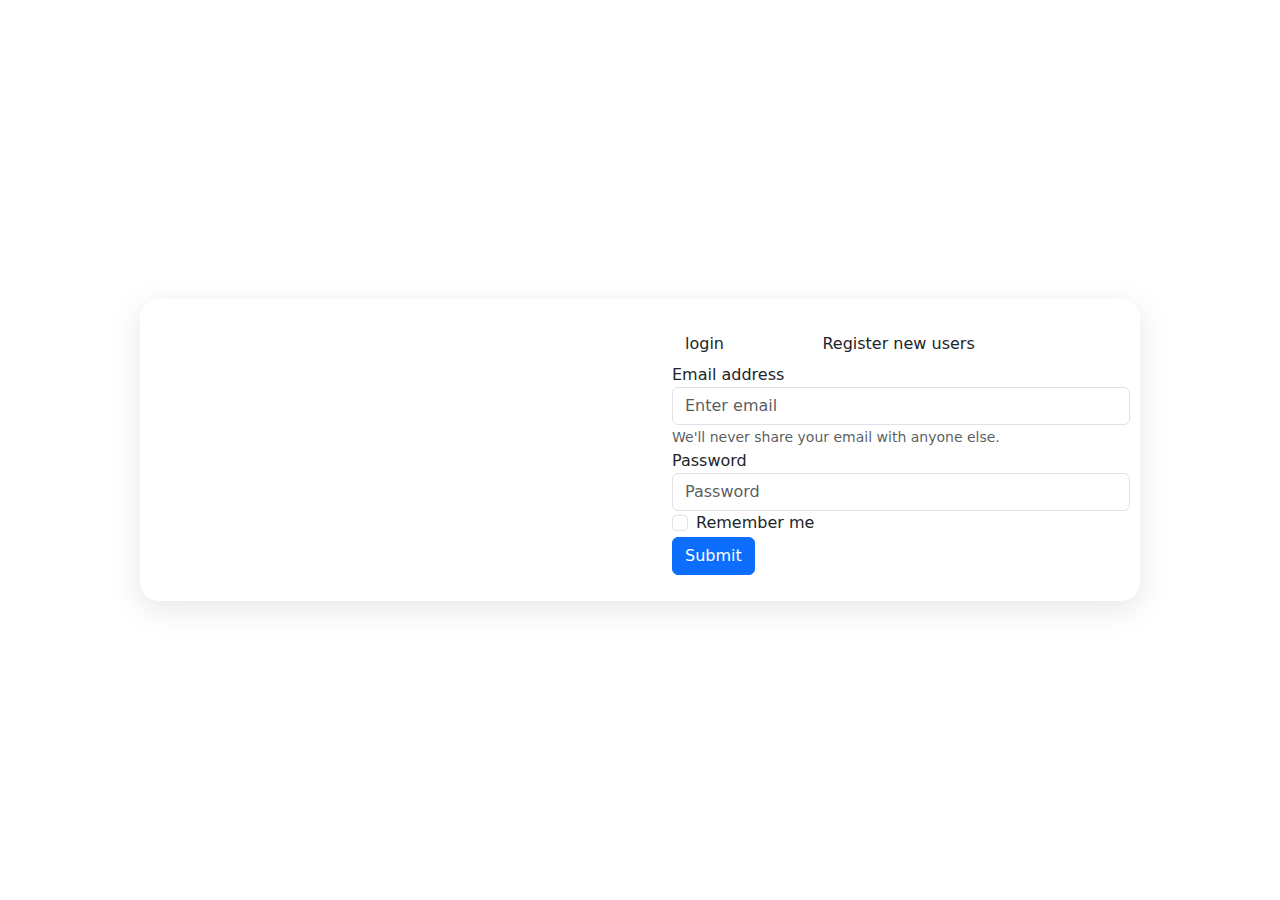
==== index.html @ f674d42a "index.html" ====
<!DOCTYPE html>
<html>
<head>
    <meta charset="utf-8">
    <meta name="apple-mobile-web-app-capable" content="yes">
    <meta name="apple-mobile-web-app-status-bar-style" content="black">
    <meta name="apple-touch-fullscreen" content="yes">
    <meta name="format-detection" content="email=no">
    <meta name="wap-font-scale" content="no">
    <meta content="telephone=no" name="format-detection">
    <title>Quiz</title>
    <link href="css/ax.css" rel="stylesheet" type="text/css">
    <link href="dist/css/ax-response.css" rel="stylesheet" type="text/css">
    <link href="css/main.css" rel="stylesheet" type="text/css">
    <link href="bootstrap-5.3.3-dist/css/bootstrap.min.css" rel="stylesheet">
</head>

<body class="ax-align-origin"> 
    <div class="login ax-shadow-cloud ax-radius-md"><!--the whole page-->
        <div class="ax-row ax-radius-md ax-split" style=" padding:10px"><!--the smaller in the center-->
            <div style="width: 50% "><!--left image -->
            </div>
                <div style="width: 50%"><!--right part -->
                    <div>
                        <ul style="width: 100%; list-style-type: none;">
                            <li style="float: left; width:30%; text-align:left;"><button type="button" class="btn" >login</button></li>
                            <li style="float: left; width:50%; text-align:left"><button type="button" class="btn" >Register new users</button></li>
                        </ul>

                        <ul style="list-style-type: none;" id="loginbox">
                            <li>
                                <form>
                                    <div class="form-group">
                                        <label for="exampleInputEmail1">Email address</label>
                                        <input type="email" class="form-control" id="exampleInputEmail1" aria-describedby="emailHelp" placeholder="Enter email">
                                        <small id="emailHelp" class="form-text text-muted">We'll never share your email with anyone else.</small>
                                    </div>
                                    <div class="form-group">
                                        <label for="exampleInputPassword1">Password</label>
                                        <input type="password" class="form-control" id="exampleInputPassword1" placeholder="Password">
                                    </div>
                                    <div class="form-group form-check">
                                        <input type="checkbox" class="form-check-input" id="exampleCheck1">
                                        <label class="form-check-label" for="exampleCheck1">Remember me</label>
                                    </div>
                                    <button type="submit" class="btn btn-primary">Submit</button>
                                  </form>
                            </li>
                        </ul>
                    </div>
                </div>
            </div>
        </div>
    </div>
<script src="dist/js/ax.min.js" type="text/javascript"></script></body>

</html>
---- css/ax.css ----
@charset "utf-8";
.ax-align-origin,
.ax-align-center-center {
  display: flex;
  align-items: center;
  justify-content: center;
}
html,
body {
  height: 100%;
  width: 100%;
}
body {
  background-image: url(../images/login-bg.jpg);
  background-repeat: no-repeat;
  background-size: cover;
}
.login {
  width: 80%;
  background-color: #fff;
}
.login .cover {
  background-image: url(../images/login-left.jpg);
  background-repeat: no-repeat;
  background-size: cover;
}
.login .core {
  padding-left: 28px;
}
.footer {
  color: rgba(255, 255, 255, 0.5);
  width: 100%;
  text-align: center;
  padding: 1.4rem 0;
  box-sizing: border-box;
  position: absolute;
  left: 0;
  bottom: 0;
}
.footer a {
  color: rgba(255, 255, 255, 0.5);
}
@media screen and (max-width: 100%) {
  body.ax-align-origin {
    background-image: none;
    display: block;
  }
  .login {
    width: 100%;
    box-shadow: none;
    border-radius: 0;
  }
  .login .cover {
    height: 20rem;
    border-radius: 0;
  }
  .login .core {
    padding-left: 0;
  }
  .login form {
    margin: 0;
  }
  .footer {
    position: inherit;
    color: #666666;
  }
  .footer a {
    color: #666666;
  }
}
.ax-shadow-cloud {
  box-shadow: 0 0.5rem 2rem rgba(0, 0, 0, 0.1);
}
.ax-radius-md,
.ax-avatar.ax-radius-md,
.ax-sign.ax-radius-md {
  border-radius: calc(0.3rem*4);
}
.ax-row {
  box-sizing: border-box;
  display: flex;
  flex-wrap: nowrap;
  flex-direction: row;
  width: 100%;
  zoom: 1;
}
.ax-col {
  display: block;
  flex: auto;
  width: 0;
  position: relative;
}
.ax-col-14 {
  width: calc((100%/24)*14);
}
---- css/main.css ----
@charset "utf-8";
/*
 *Last modified: 2022-06-25 18:38:36
 *Url: https://www.axui.cn
*/
html,
body {
  height: 100%;
  width: 100%;
}
body {
  background-image: url(../images/login-bg.jpg);
  background-repeat: no-repeat;
  background-size: cover;
}
.login {
  width: 1000px;
  background-color: #fff;
}
.login .cover {
  background-image: url(../images/login-left.jpg);
  background-repeat: no-repeat;
  background-size: cover;
}
.login .core {
  padding-left: 28px;
}
.footer {
  color: rgba(255, 255, 255, 0.5);
  width: 100%;
  text-align: center;
  padding: 1.4rem 0;
  box-sizing: border-box;
  position: absolute;
  left: 0;
  bottom: 0;
}
.footer a {
  color: rgba(255, 255, 255, 0.5);
}
@media screen and (max-width: 900px) {
  body.ax-align-origin {
    background-image: none;
    display: block;
  }
  .login {
    width: 100%;
    box-shadow: none;
    border-radius: 0;
  }
  .login .cover {
    height: 20rem;
    border-radius: 0;
  }
  .login .core {
    padding-left: 0;
  }
  .login form {
    margin: 0;
  }
  .footer {
    position: inherit;
    color: #666666;
  }
  .footer a {
    color: #666666;
  }
}
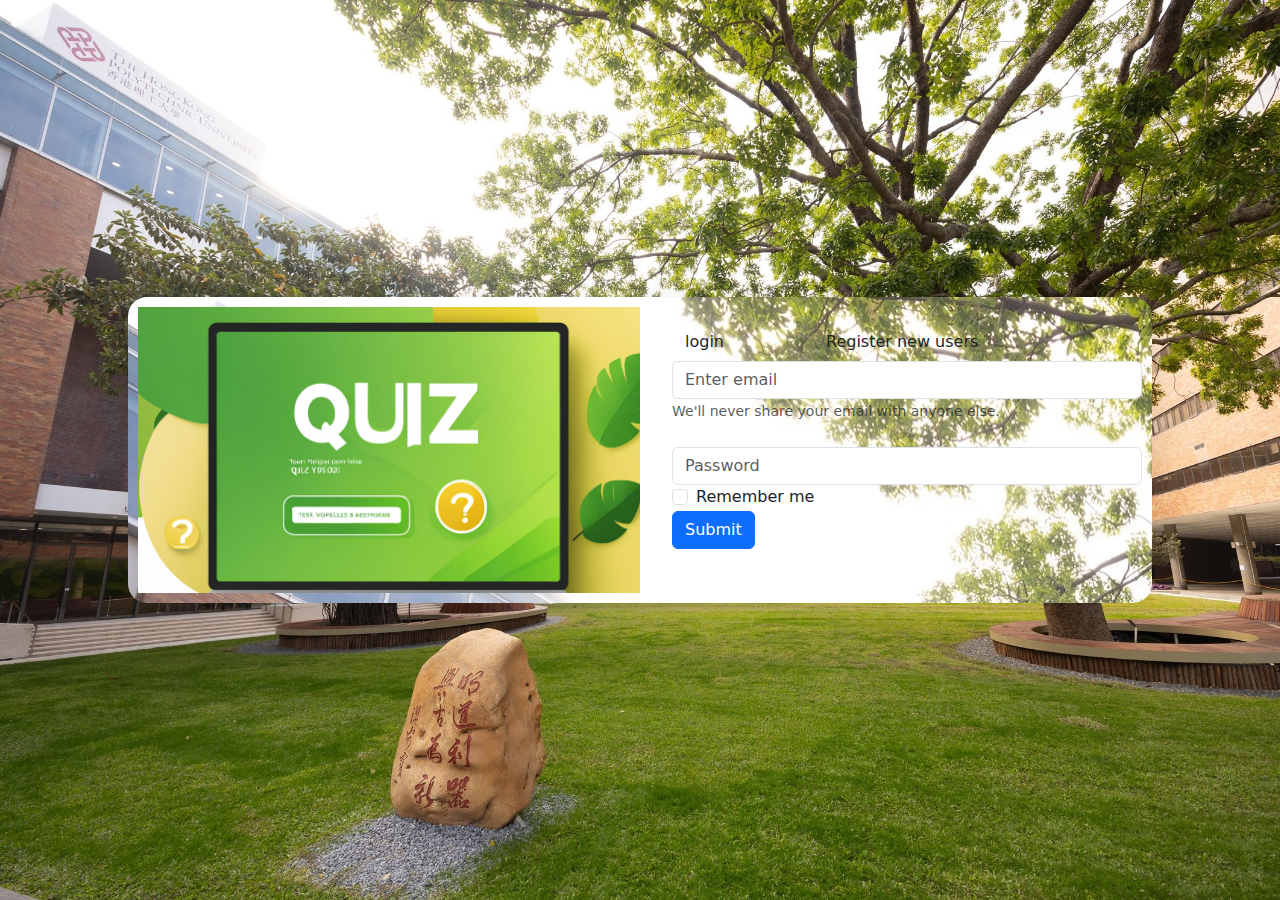
==== commit 87965a24: "login page" ====
--- a/index.html
+++ b/index.html
@@ -11,14 +11,14 @@
     <title>Quiz</title>
     <link href="css/ax.css" rel="stylesheet" type="text/css">
     <link href="dist/css/ax-response.css" rel="stylesheet" type="text/css">
-    <link href="css/main.css" rel="stylesheet" type="text/css">
     <link href="bootstrap-5.3.3-dist/css/bootstrap.min.css" rel="stylesheet">
 </head>
 
 <body class="ax-align-origin"> 
-    <div class="login ax-shadow-cloud ax-radius-md"><!--the whole page-->
-        <div class="ax-row ax-radius-md ax-split" style=" padding:10px"><!--the smaller in the center-->
-            <div style="width: 50% "><!--left image -->
+    <div class="login ax-shadow-cloud ax-radius-md" style="background-image: url(./media/images/login_background1.jpg);"><!--the whole page-->
+        <div class="ax-row ax-radius-md ax-split" style=" padding:10px; "><!--the smaller in the center-->
+            <div style="width: 50%;"><!--left image -->
+                <img src="./media/images/login_background2.png" alt="logo" style="width:100%">
             </div>
                 <div style="width: 50%"><!--right part -->
                     <div>
@@ -26,25 +26,25 @@
                             <li style="float: left; width:30%; text-align:left;"><button type="button" class="btn" >login</button></li>
                             <li style="float: left; width:50%; text-align:left"><button type="button" class="btn" >Register new users</button></li>
                         </ul>
-
                         <ul style="list-style-type: none;" id="loginbox">
                             <li>
                                 <form>
                                     <div class="form-group">
-                                        <label for="exampleInputEmail1">Email address</label>
-                                        <input type="email" class="form-control" id="exampleInputEmail1" aria-describedby="emailHelp" placeholder="Enter email">
+                                        <label for="InputEmail1"></label>
+                                        <input type="email" class="form-control" id="InputEmail1" aria-describedby="emailHelp" placeholder="Enter email">
                                         <small id="emailHelp" class="form-text text-muted">We'll never share your email with anyone else.</small>
                                     </div>
                                     <div class="form-group">
-                                        <label for="exampleInputPassword1">Password</label>
-                                        <input type="password" class="form-control" id="exampleInputPassword1" placeholder="Password">
+                                        <label for="InputPassword1"></label>
+                                        <input type="password" class="form-control" id="InputPassword1" placeholder="Password">
                                     </div>
                                     <div class="form-group form-check">
-                                        <input type="checkbox" class="form-check-input" id="exampleCheck1">
-                                        <label class="form-check-label" for="exampleCheck1">Remember me</label>
+                                        <input type="checkbox" class="form-check-input" id="Check1">
+                                        <label class="form-check-label" for="Check1">Remember me</label>
                                     </div>
                                     <button type="submit" class="btn btn-primary">Submit</button>
                                   </form>
+                                  
                             </li>
                         </ul>
                     </div>
@@ -52,6 +52,8 @@
             </div>
         </div>
     </div>
-<script src="dist/js/ax.min.js" type="text/javascript"></script></body>
+<script src="dist/js/ax.min.js" type="text/javascript"></script>
+
+</body>
 
 </html>--- a/css/ax.css
+++ b/css/ax.css
@@ -11,7 +11,7 @@
   width: 100%;
 }
 body {
-  background-image: url(../images/login-bg.jpg);
+  background-image: url(../media/images/login_background1.jpg);
   background-repeat: no-repeat;
   background-size: cover;
 }
@@ -92,4 +92,5 @@
 }
 .ax-col-14 {
   width: calc((100%/24)*14);
-}+}
+
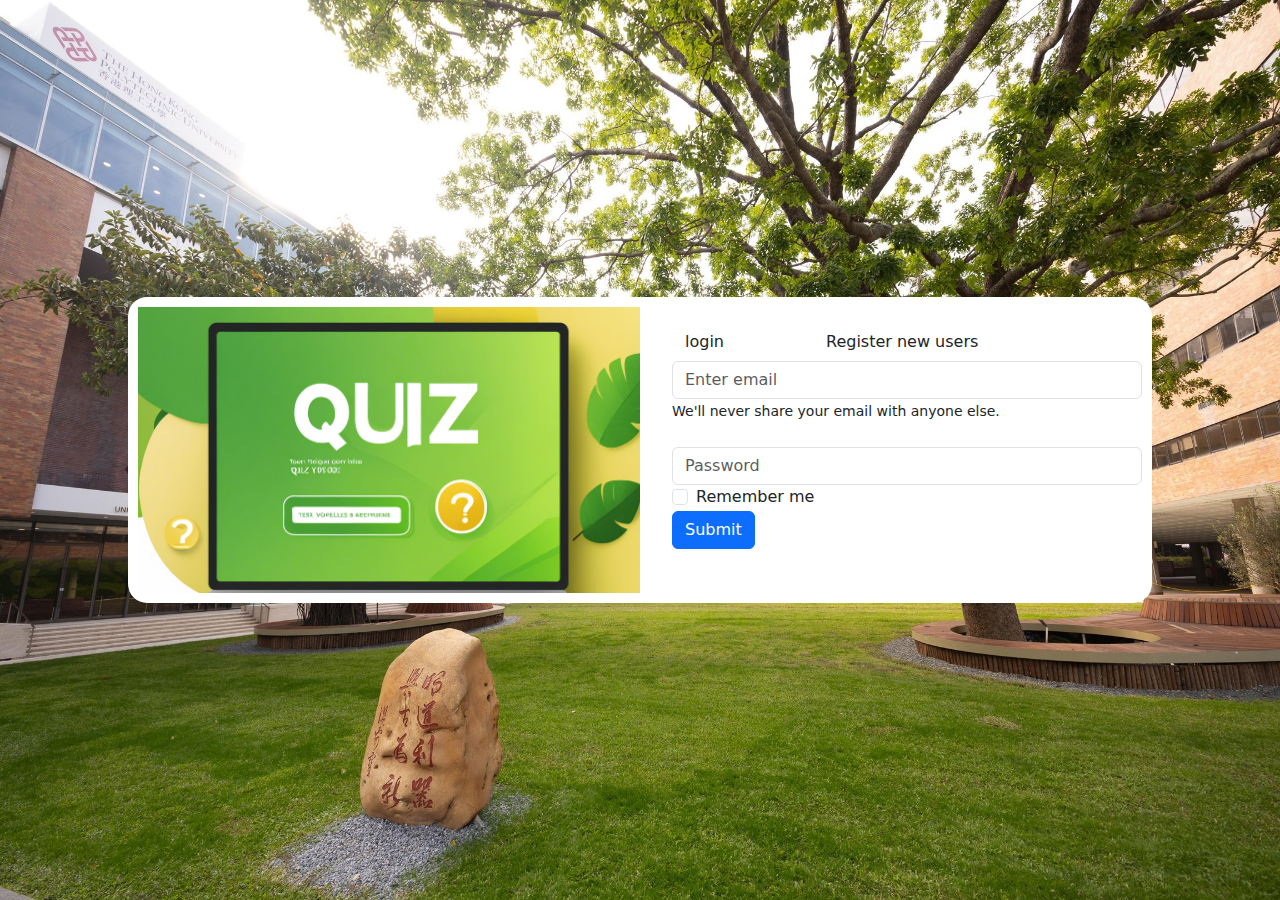
==== commit f2d209dc: "update on log in page" ====
--- a/index.html
+++ b/index.html
@@ -11,12 +11,11 @@
     <title>Quiz</title>
     <link href="css/ax.css" rel="stylesheet" type="text/css">
     <link href="dist/css/ax-response.css" rel="stylesheet" type="text/css">
-    <link href="bootstrap-5.3.3-dist/css/bootstrap.min.css" rel="stylesheet">
+    <link href="bootstrap-5.3.3-dist/css/bootstrap.min.css" rel="stylesheet" type="text/css">
 </head>
-
-<body class="ax-align-origin"> 
-    <div class="login ax-shadow-cloud ax-radius-md" style="background-image: url(./media/images/login_background1.jpg);"><!--the whole page-->
-        <div class="ax-row ax-radius-md ax-split" style=" padding:10px; "><!--the smaller in the center-->
+<body class="ax-align-origin" style="background-size:100% 100%; background-image: url(./media/images/login_background1.jpg);"><!--the whole page-->
+    <div class="login ax-radius-md" style="background-image: none;background-color: white"  >
+        <div class="ax-row ax-radius-md" style=" padding:10px; background-image: none" ><!--the smaller in the center-->
             <div style="width: 50%;"><!--left image -->
                 <img src="./media/images/login_background2.png" alt="logo" style="width:100%">
             </div>
@@ -32,19 +31,25 @@
                                     <div class="form-group">
                                         <label for="InputEmail1"></label>
                                         <input type="email" class="form-control" id="InputEmail1" aria-describedby="emailHelp" placeholder="Enter email">
-                                        <small id="emailHelp" class="form-text text-muted">We'll never share your email with anyone else.</small>
+                                        <small id="emailHelp">We'll never share your email with anyone else.</small>
                                     </div>
                                     <div class="form-group">
                                         <label for="InputPassword1"></label>
                                         <input type="password" class="form-control" id="InputPassword1" placeholder="Password">
+                                        <small id="Password_Help"> </small>
+                                    </div>
+                                    <div>
+
                                     </div>
                                     <div class="form-group form-check">
                                         <input type="checkbox" class="form-check-input" id="Check1">
                                         <label class="form-check-label" for="Check1">Remember me</label>
                                     </div>
-                                    <button type="submit" class="btn btn-primary">Submit</button>
+                                    <button type="submit"
+                                            class="btn btn-primary"
+                                            onclick="return check_login_info()">
+                                            Submit</button>
                                   </form>
-                                  
                             </li>
                         </ul>
                     </div>
@@ -52,7 +57,44 @@
             </div>
         </div>
     </div>
-<script src="dist/js/ax.min.js" type="text/javascript"></script>
+<script>
+    function check_login_info() {
+        var email=document.getElementById("InputEmail1").value;
+        var password=document.getElementById("InputPassword1").value;
+        if (email.length == 0) {
+            document.getElementById("emailHelp").innerHTML = "Please enter your email";
+            document.getElementById("emailHelp").style.color="rgba(255,0,0,0.85)";
+            return false;
+        }
+        else if(password.length == 0){
+            document.getElementById("Password_Help").innerHTML = "Please enter your password";
+            document.getElementById("Password_Help").style.color="rgba(255,0,0,0.85)";
+            return false;
+        }
+
+        else {
+            var xmlhttp = new XMLHttpRequest();
+            xmlhttp.onreadystatechange = function(){
+                if (this.readyState == 4 && this.status == 200) {
+                    if(this.responseText==="False"){
+                        document.getElementById("Password_Help").innerHTML = "Email or Password is not correct";
+                        document.getElementById("Password_Help").style.color="#ff0000";
+                        return false;
+                    }
+                    if(this.responseText==="True"){
+                        document.getElementById("Password_Help").innerHTML = "Email and Password is correct";
+                        document.getElementById("Password_Help").style.color="#ff0000";
+                        return false;
+                    }
+                }
+                return false;
+            };
+            xmlhttp.open("GET", "./phpfile/check_login_info.php?email=" + email+"&password="+password, true);
+            xmlhttp.send();
+            return false;
+        }
+    }
+</script>
 
 </body>
 
--- a/css/ax.css
+++ b/css/ax.css
@@ -11,18 +11,11 @@
   width: 100%;
 }
 body {
-  background-image: url(../media/images/login_background1.jpg);
-  background-repeat: no-repeat;
-  background-size: cover;
 }
 .login {
   width: 80%;
-  background-color: #fff;
 }
 .login .cover {
-  background-image: url(../images/login-left.jpg);
-  background-repeat: no-repeat;
-  background-size: cover;
 }
 .login .core {
   padding-left: 28px;
@@ -42,7 +35,6 @@
 }
 @media screen and (max-width: 100%) {
   body.ax-align-origin {
-    background-image: none;
     display: block;
   }
   .login {
@@ -82,7 +74,6 @@
   flex-wrap: nowrap;
   flex-direction: row;
   width: 100%;
-  zoom: 1;
 }
 .ax-col {
   display: block;
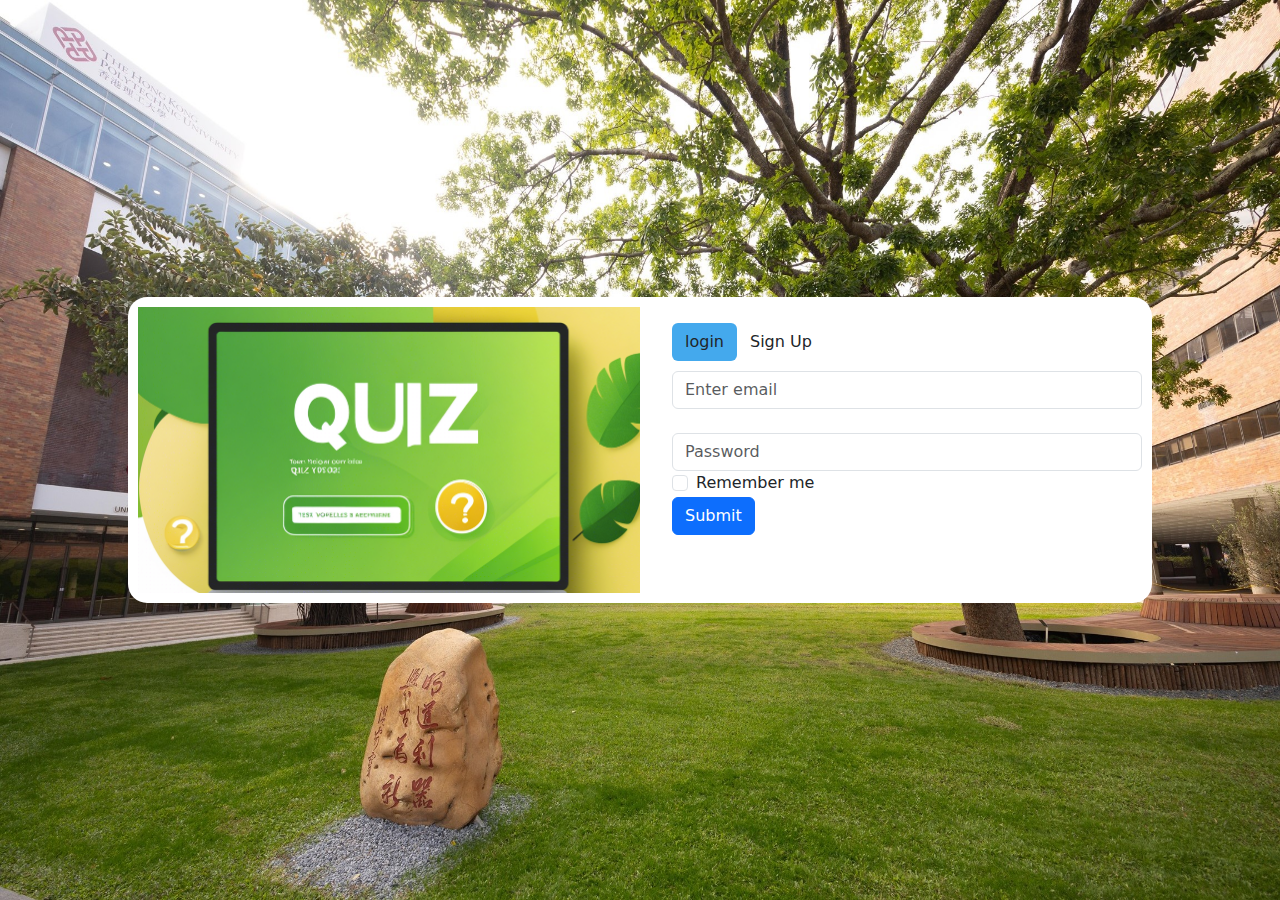
==== commit 45dbfca5: "update in login page" ====
--- a/index.html
+++ b/index.html
@@ -10,11 +10,12 @@
     <meta content="telephone=no" name="format-detection">
     <title>Quiz</title>
     <link href="css/ax.css" rel="stylesheet" type="text/css">
+    <link href="css/main.css" rel="stylesheet" type="text/css">
     <link href="dist/css/ax-response.css" rel="stylesheet" type="text/css">
     <link href="bootstrap-5.3.3-dist/css/bootstrap.min.css" rel="stylesheet" type="text/css">
 </head>
 <body class="ax-align-origin" style="background-size:100% 100%; background-image: url(./media/images/login_background1.jpg);"><!--the whole page-->
-    <div class="login ax-radius-md" style="background-image: none;background-color: white"  >
+    <div class="login ax-radius-md" style="background-image: none;background-color: white">
         <div class="ax-row ax-radius-md" style=" padding:10px; background-image: none" ><!--the smaller in the center-->
             <div style="width: 50%;"><!--left image -->
                 <img src="./media/images/login_background2.png" alt="logo" style="width:100%">
@@ -22,16 +23,17 @@
                 <div style="width: 50%"><!--right part -->
                     <div>
                         <ul style="width: 100%; list-style-type: none;">
-                            <li style="float: left; width:30%; text-align:left;"><button type="button" class="btn" >login</button></li>
-                            <li style="float: left; width:50%; text-align:left"><button type="button" class="btn" >Register new users</button></li>
+                            <li style="float: left;  text-align:left;"><button type="button" id="login_button" class="btn" style="background-color:#44a9ed;" onclick="return login_form()" >login</button></li>
+                            <li style="float: left;  text-align:left"><button type="button" id="sign_up_button" class="btn" onclick="return sign_up_form()">Sign Up</button></li>
                         </ul>
+                        <br>
                         <ul style="list-style-type: none;" id="loginbox">
                             <li>
-                                <form>
+                                <form id="login_form" style="display: block">
                                     <div class="form-group">
                                         <label for="InputEmail1"></label>
-                                        <input type="email" class="form-control" id="InputEmail1" aria-describedby="emailHelp" placeholder="Enter email">
-                                        <small id="emailHelp">We'll never share your email with anyone else.</small>
+                                        <input type="email" class="form-control" id="InputEmail1" aria-describedby="emailHelp" placeholder="Enter email" onkeyup="sign_up_check(this.value,'emailHelp')">
+                                        <small id="emailHelp"></small>
                                     </div>
                                     <div class="form-group">
                                         <label for="InputPassword1"></label>
@@ -49,15 +51,40 @@
                                             class="btn btn-primary"
                                             onclick="return check_login_info()">
                                             Submit</button>
-                                  </form>
+                                </form>
+                                
+                                <form id="sign_up_form" style="display:none">
+                                    <div class="form-group">
+                                        <label for="sign_up_InputEmail1"></label>
+                                        <input type="email" class="form-control" id="sign_up_InputEmail1" aria-describedby="emailHelp" placeholder="Enter email"  onkeyup="sign_up_check(this.value,'sign_up_emailHelp'); email_registered_repeat_check(this.value)">
+                                        <small id="sign_up_emailHelp"></small>
+                                    </div>
+                                    <div class="form-group">
+                                        <label for="sign_up_InputPassword1"></label>
+                                        <input type="password" class="form-control" id="sign_up_InputPassword1" placeholder="Password">
+                                        <small id="sign_up_Password_Help"> </small>
+                                    </div>
+                                    <div class="form-group">
+                                        <label for="sign_up_confirmPassword1"></label>
+                                        <input type="password" class="form-control" id="sign_up_confirmPassword1" placeholder="Confirm Password" onkeyup="check_password_same()">
+                                        <small id="sign_up_Confirm_Password_Help"> </small>
+                                    </div>
+                                    <div>
+                                        <br>
+                                    </div>
+                                    <button type="submit"
+                                            class="btn btn-primary"
+                                            onclick="return check_login_info()">
+                                            Submit</button>
+                                </form>
                             </li>
                         </ul>
                     </div>
                 </div>
             </div>
         </div>
-    </div>
 <script>
+    var valid_sign_up= false;
     function check_login_info() {
         var email=document.getElementById("InputEmail1").value;
         var password=document.getElementById("InputPassword1").value;
@@ -71,7 +98,6 @@
             document.getElementById("Password_Help").style.color="rgba(255,0,0,0.85)";
             return false;
         }
-
         else {
             var xmlhttp = new XMLHttpRequest();
             xmlhttp.onreadystatechange = function(){
@@ -94,6 +120,60 @@
             return false;
         }
     }
+    function sign_up_check(email_temp,id){
+        var reg = /^[A-Za-z0-9]+([_\.][A-Za-z0-9]+)*@([A-Za-z0-9\-]+\.)+[A-Za-z]{2,6}$/;
+        if(!reg.test(email_temp)){
+            document.getElementById(id).innerHTML="Please enter correct E-mail format like example@quiz.com";
+            document.getElementById(id).style.color="#ff0000";
+        }
+        else
+            document.getElementById(id).innerHTML="";
+    }
+    function email_registered_repeat_check(email_temp){
+        var xmlhttp2= new XMLHttpRequest();
+        xmlhttp2.onreadystatechange=function(){
+            if (this.readyState == 4 && this.status == 200) {
+                if(this.responseText==="False"){
+                    document.getElementById("sign_up_emailHelp").innerHTML="This e-mail has been registered. Please use another e-mail";
+                    document.getElementById("sign_up_emailHelp").style.color="#ff0000";
+                    return false;
+                }
+            }
+        }
+        xmlhttp2.open("GET", "./phpfile/sign_up_check.php?email=" + email_temp, true);
+        xmlhttp2.send();
+    }
+    function submit_register_info(){
+        if(valid_sign_up){
+            var xmlhttp3=new XMLHttpRequest();
+            xmlhttp3.open("GET", "./phpfile/sign_up_check.php?email=" + email_temp+"&password="+password, true);
+            xmlhttp.send();
+        }
+    }
+    function login_form(){
+        document.getElementById("login_form").style.display="block";
+        document.getElementById("sign_up_form").style.display="none";
+        document.getElementById("login_button").style.cssText=" background-color:#44a9ed; transition: all 0.3s;";
+        document.getElementById("sign_up_button").style.cssText=" background-color:none; transition: all 0.3s;";
+        return true;
+    }
+    function sign_up_form(){
+        document.getElementById("login_form").style.display="none";
+        document.getElementById("sign_up_form").style.display="block";
+        document.getElementById("sign_up_button").style.cssText=" background-color:#44a9ed; transition: all 0.3s;";
+        document.getElementById("login_button").style.cssText=" background-color:none; transition: all 0.3s;";
+        return true;
+    }
+    function check_password_same(){
+        if(document.getElementById("sign_up_InputPassword1").value!==document.getElementById("sign_up_confirmPassword1").value){
+            document.getElementById("sign_up_Confirm_Password_Help").style.color="#ff0000";
+            document.getElementById("sign_up_Confirm_Password_Help").innerHTML="The password must be the same";
+        }
+        else{
+            document.getElementById("sign_up_Confirm_Password_Help").innerHTML="";
+        }
+    }
+
 </script>
 
 </body>
--- a/css/main.css
+++ b/css/main.css
@@ -0,0 +1 @@
+@charset "utf-8";
